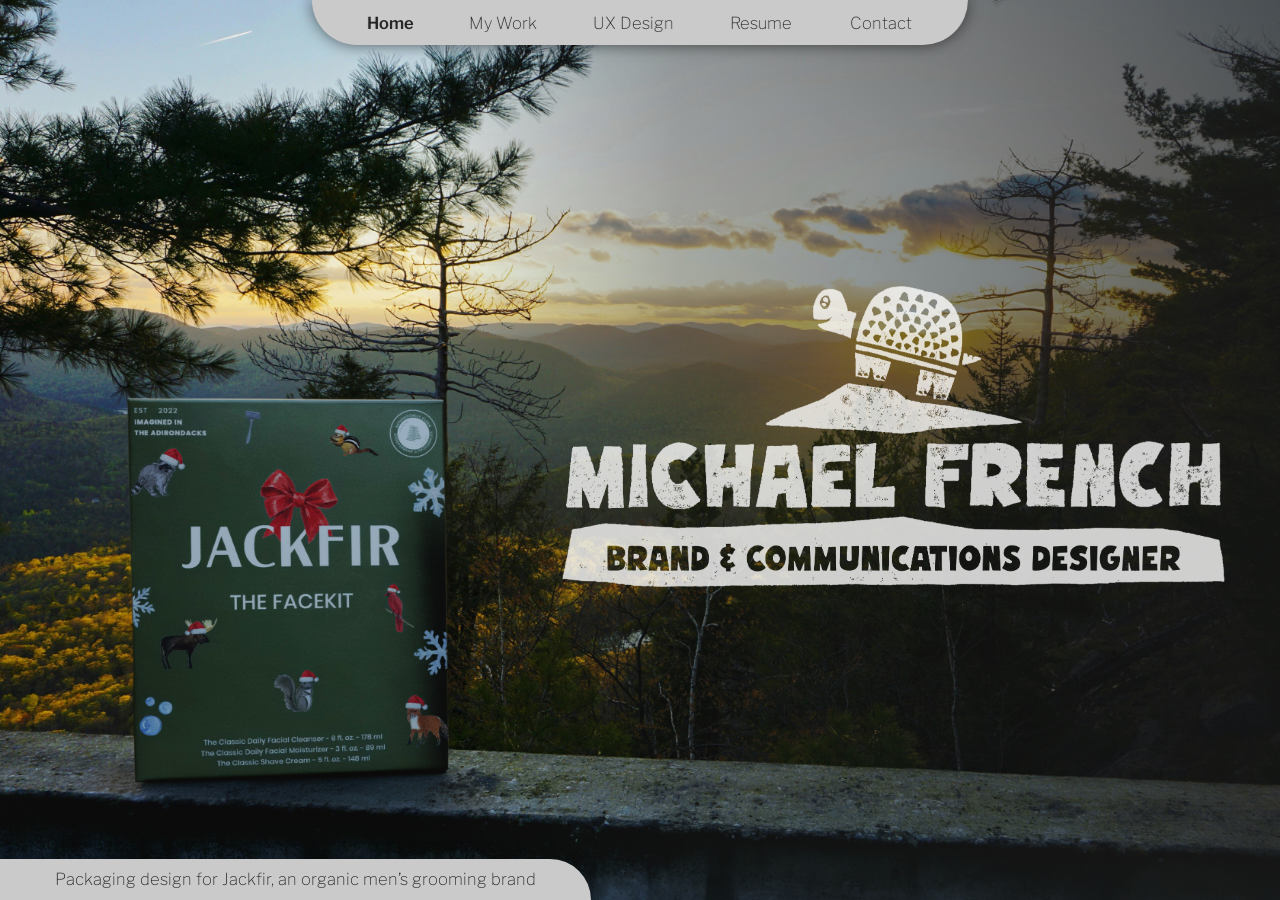
==== index.html @ c6fb5c51 "Update index.html" ====
<!DOCTYPE html>
<html lang="en">
<head>
	<meta charset="UTF-8" />
	<meta name="viewport" content="width=device-width, initial-scale=1.0"/>
	<title>HOME | michaelfrench.co</title>

	<!-- SET UP FAVICONS -->
	<link href="/icons/favicon.ico" rel="icon" sizes="any">
	<link href="/icons/favicon.svg" rel="icon" type="image/svg+xml">
	<link href="/icons/Touch.png" rel="apple-touch-icon">

	<link rel="stylesheet" href="reset.css">
	<link rel="stylesheet" href="style.css">

</head>
<body>
	<div class="hero">
		<img src="heroimages/herotest3.jpg" alt="Preview of work"/>
	</div>
	<section class="hero-caption">
		<p>Packaging design for Jackfir, an organic men’s grooming brand</p>
	</section>

	<div class="nav-bg" aria-hidden="true"></div>
	<nav>
		<ul>
			<li><a href="/" data-text="Home" class="active">Home</a></li>
			<!-- THIS PAGE WILL INCLUDE MY BIO: -->
			<li><a href="work/" data-text="My Work">My Work</a></li>
			<li><a href="ux/" data-text="UX Design">UX Design</a></li>
			<li><a href="resume/Michael French_Resume26.pdf" target="_blank" data-text="Resume">Resume</a></li>
			<!-- ADD COPY TO CLIPBOARD INTERACTION HERE -->
			<li><a href="mailto:michael@michaelfrench.co" target="_blank" data-text="Contact">Contact</a></li>
		</ul>
	</nav>

	<!-- screen-blends with the hero -->
	<header class="header-blend">
		<img class="logo" src="logo.png" alt="Michael French Logo">
	</header>
	<div class="header-background"></div>

</body>
</html>
---- style.css ----
@import url('https://fonts.googleapis.com/css2?family=Libre+Franklin:ital,wght@0,100..900;1,100..900&display=swap');
/* @import url('https://fonts.googleapis.com/css2?family=Aldrich&display=swap'); */

:root {
	/* spacing */
	--padding: 3rem;
	--bar-inset: calc(var(--padding) / 2);
	--bar-inset-sm: calc(var(--bar-inset) / 2);

	/* color */
	--black: #232323;
	--white-transparent: #CACACA;
	--shade: 26, 26, 26;

	/* Test shade (RED) */
	/* --shade: 255, 6, 6; */

	/* type */
	--font-family: 'Libre Franklin', sans-serif;
	--font-size1: 0.9rem;
	--font-weight1: 100;
	--font-weight2: 600;
	--lineheight1: 1.05rem;

	/* effects */
	/* --text-shadow1: 0px 0px 0.2rem #00000088; */
	--text-shadow2: 0px 0px 0.8rem #0b0b0b95;
	--text-shadow3: 0px 0px 0.5rem #020202;
	--border-radius: 3rem;
	--blur: 0.5rem;
	--transition: 0.3s ease-in-out;

	/* layers */
	--z-header-background: 1;
	--z-header: 2;
	--z-bar: 10;

	/* gradients */
	--focus-gradient-left: linear-gradient(270deg, rgba(var(--shade), 0.7) 0%, rgba(var(--shade), 0.35) 70%, rgba(var(--shade), 0) 100%);
	--focus-gradient-top: linear-gradient(180deg, rgba(var(--shade), 0.4) 0%, rgba(var(--shade), 0.7) 40%, rgba(var(--shade), 0.35) 70%, rgba(var(--shade), 0) 100%);
}

html {
	font-size: 115%;
}

body {
	font-family: var(--font-family);
	font-weight: var(--font-weight1);
	color: var(--black);
}

.hero {
	width: 100vw;
	height: 100vh;
	position: fixed;

	img {
		width: 100%;
		height: 100%;
		object-fit: cover;
		object-position: bottom left;
	}
}

/* shared frosted bar: nav on top, caption on bottom */
nav, .hero-caption {
	position: fixed;
	z-index: var(--z-bar);
	max-width: calc(100vw - (2 * var(--bar-inset)));
	padding-inline: var(--padding);
	padding-block: calc(var(--padding) / 5);
	background-color: var(--white-transparent);
	backdrop-filter: blur(var(--blur));
	corner-shape: squircle;
	box-shadow: var(--text-shadow2);
	/* mix-blend-mode: screen; */
}

/* shared bar text */
nav a, .hero-caption p {
	font-size: var(--font-size1);
	line-height: var(--lineheight1);
}

.hero-caption {
	bottom: 0;
	display: flex;
	align-items: center;
	/* border-top-left-radius: var(--border-radius); */
	border-top-right-radius: var(--border-radius);
}

nav {
	left: 50%;
	transform: translateX(-50%);
	border-bottom-left-radius: var(--border-radius);
	border-bottom-right-radius: var(--border-radius);

	ul {
		display: flex;
		justify-content: space-between;
		align-items: center;
		column-gap: var(--padding);
	}

	a {
		display: inline-flex;
		flex-direction: column;
		align-items: center;
		transition: all var(--transition);

		/* invisible bold copy that reserves the bold width */
		&::after {
			content: attr(data-text);
			font-weight: var(--font-weight2);
			height: 0;
			visibility: hidden;
			overflow: hidden;
			user-select: none;
			pointer-events: none;
		}

		&:hover, &.active {
			font-weight: var(--font-weight2);
		}
	}
}

header {
	position: fixed;
	z-index: var(--z-header);
	width: calc(12 * var(--padding));
	right: var(--padding);
	top: 50%;
	transform: translateY(-55%);
	display: flex;
	flex-direction: column;

	.logo {
		width: 100%;
		height: auto;
		filter: drop-shadow(var(--text-shadow3));
	}

	&.header-blend {
		mix-blend-mode: screen;
	}
}

.header-background {
	position: fixed;
	z-index: var(--z-header-background);
	width: calc(50vw + (4 * var(--padding)));
	height: 100vh;
	top: 0;
	right: 0;
	background: var(--focus-gradient-left);
}

/* ---------- responsive ---------- */

@media (width < 1250px) {
	header {
		width: calc(8 * var(--padding));
	}
}

@media (width < 980px) {
	html {
		font-size: 100%;
	}

	header {
		width: calc(10 * var(--padding));
		top: calc((2 * var(--padding)) + 5%);
		right: 50%;
		transform: translateX(50%);
	}

	.header-background {
		width: 100vw;
		height: 70vh;
		background: var(--focus-gradient-top);
	}

	.hero-caption {
		left: 0;
		right: 0;
		width: fit-content;
		margin-inline: auto;
		border-top-left-radius: var(--border-radius);
	}
}

@media (width < 600px) {
	html {
		font-size: 90%;
	}

	nav, .hero-caption {
		/* left + right + width:auto stretches the bar between equal gaps */
		--gap: var(--bar-inset);
		left: var(--gap);
		right: var(--gap);
		width: auto;
		max-width: none;
		margin-inline: 0;
		transform: none;
		/* padding-inline: var(--padding); */
	}

	nav ul {
		column-gap: var(--bar-inset);
	}

	.hero-caption {
		justify-content: center;

		p {
			text-align: center;
		}
	}

	.hero img {
		object-position: 10%;
	}

	header {
		width: calc(7 * var(--padding));
	}
}

@media (width < 450px) {
	nav, .hero-caption {
		--gap: var(--bar-inset-sm);
		padding-inline: calc(var(--bar-inset) * 1.25);
	}

	nav ul {
		flex-wrap: wrap;
		justify-content: center;
		column-gap: var(--bar-inset-sm);
		row-gap: calc(var(--bar-inset) / 4);
	}
}

@media (height < 600px) and (width < 910px) {
	header {
		top: calc(2 * var(--padding));
	}
}

@media (height < 510px) {
	.hero img {
		object-position: left 70%;
	}
}

@media (height < 450px) {
	html {
		font-size: 90%;
	}

	header {
		width: calc(6 * var(--padding));
		top: 50%;
		right: auto;
		left: 50%;
		transform: translate(-50%, -50%);
	}

	.header-background {
		height: 90vh;
	}
}
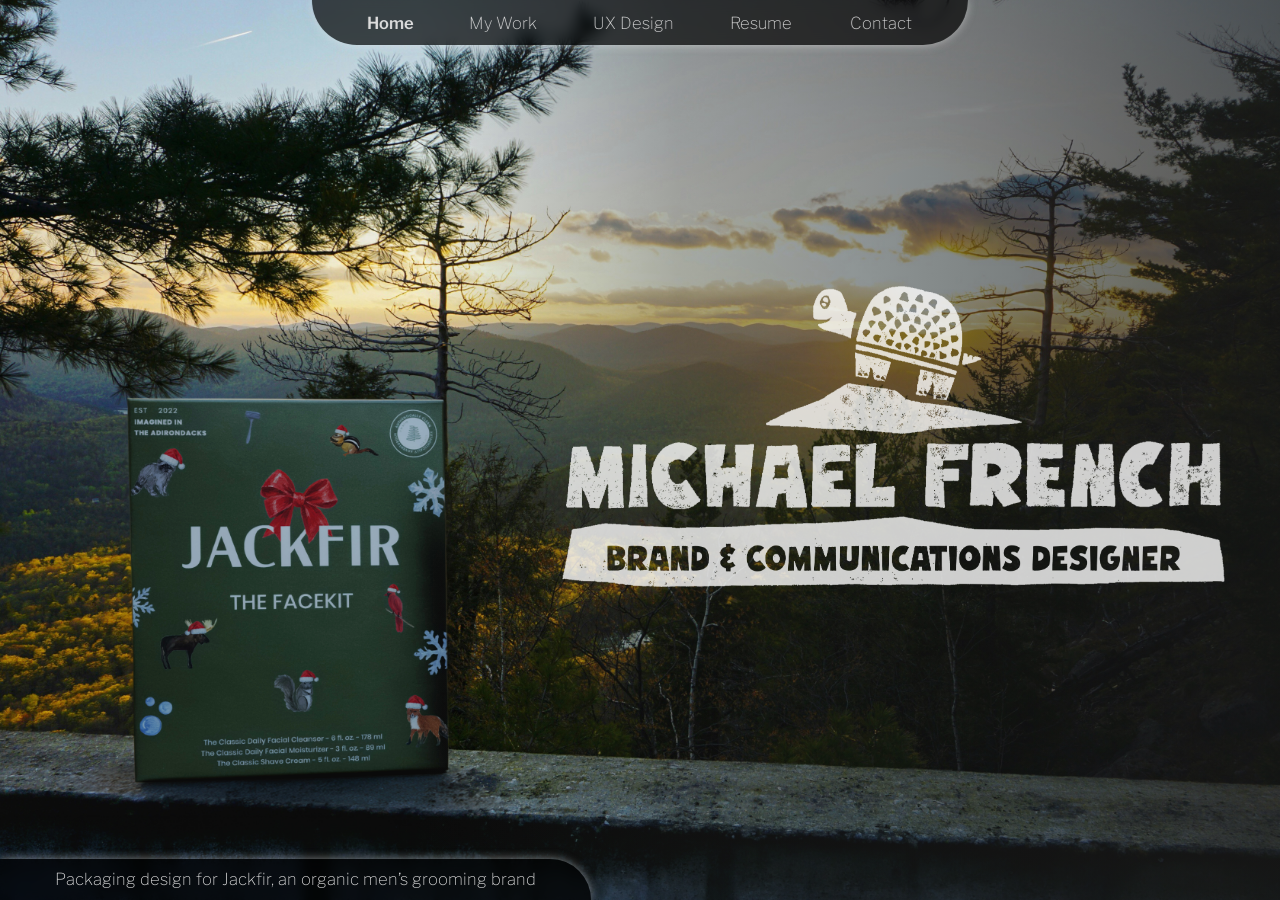
==== commit 6588920a: "hero done" ====
--- a/index.html
+++ b/index.html
@@ -13,12 +13,20 @@
 	<link rel="stylesheet" href="reset.css">
 	<link rel="stylesheet" href="style.css">
 
+	<script src="copy-email.js" defer></script>
+	<script src="hero-slideshow.js" defer></script>
+
 </head>
 <body>
 	<div class="hero">
-		<img src="heroimages/herotest3.jpg" alt="Preview of work"/>
+		<img src="heroimages/hero1.jpg" alt="Preview of work" class="is-active"/>
+		<img src="heroimages/hero2.jpg" alt="Preview of work"/>
+		<img src="heroimages/hero3.jpg" alt="Preview of work"/>
+		<!-- muted + playsinline are required for autoplay (playsinline for iOS) -->
+		<video src="heroimages/hero4.mp4" autoplay muted loop playsinline aria-label="Preview of work"></video>
 	</div>
 	<section class="hero-caption">
+		<!-- caption for hero1.jpg, shown before hero-slideshow.js runs; other captions live in that file -->
 		<p>Packaging design for Jackfir, an organic men’s grooming brand</p>
 	</section>
 
@@ -30,10 +38,13 @@
 			<li><a href="work/" data-text="My Work">My Work</a></li>
 			<li><a href="ux/" data-text="UX Design">UX Design</a></li>
 			<li><a href="resume/Michael French_Resume26.pdf" target="_blank" data-text="Resume">Resume</a></li>
-			<!-- ADD COPY TO CLIPBOARD INTERACTION HERE -->
-			<li><a href="mailto:michael@michaelfrench.co" target="_blank" data-text="Contact">Contact</a></li>
+			<!-- copies email to clipboard (copy-email.js); mailto is the fallback -->
+			<li><a href="mailto:michael@michaelfrench.co" data-copy-email="michael@michaelfrench.co" data-text="Contact">Contact</a></li>
 		</ul>
 	</nav>
+
+	<!-- "email copied" notification, shown by copy-email.js -->
+	<div class="toast" role="status" aria-live="polite"></div>
 
 	<!-- screen-blends with the hero -->
 	<header class="header-blend">
--- a/style.css
+++ b/style.css
@@ -8,7 +8,8 @@
 	--bar-inset-sm: calc(var(--bar-inset) / 2);
 
 	/* color */
-	--black: #232323;
+	--black: #000000af;
+	--white: #dddddd;
 	--white-transparent: #CACACA;
 	--shade: 26, 26, 26;
 
@@ -24,16 +25,17 @@
 
 	/* effects */
 	/* --text-shadow1: 0px 0px 0.2rem #00000088; */
-	--text-shadow2: 0px 0px 0.8rem #0b0b0b95;
+	--nav-shadow: 0px 0px 0.5rem #ebebeb84;
 	--text-shadow3: 0px 0px 0.5rem #020202;
 	--border-radius: 3rem;
-	--blur: 0.5rem;
+	--blur: 0.3rem;
 	--transition: 0.3s ease-in-out;
 
 	/* layers */
 	--z-header-background: 1;
 	--z-header: 2;
 	--z-bar: 10;
+	--z-toast: 11;
 
 	/* gradients */
 	--focus-gradient-left: linear-gradient(270deg, rgba(var(--shade), 0.7) 0%, rgba(var(--shade), 0.35) 70%, rgba(var(--shade), 0) 100%);
@@ -47,7 +49,6 @@
 body {
 	font-family: var(--font-family);
 	font-weight: var(--font-weight1);
-	color: var(--black);
 }
 
 .hero {
@@ -55,32 +56,56 @@
 	height: 100vh;
 	position: fixed;
 
-	img {
+	/* slides stack on top of each other; hero-slideshow.js moves .is-active */
+	img, video {
+		position: absolute;
+		inset: 0;
 		width: 100%;
 		height: 100%;
 		object-fit: cover;
 		object-position: bottom left;
-	}
-}
-
-/* shared frosted bar: nav on top, caption on bottom */
-nav, .hero-caption {
+		opacity: 0;
+		transition: opacity 1.2s ease-in-out;
+	}
+
+	.is-active {
+		opacity: 1;
+	}
+}
+
+.hero-caption p {
+	transition: opacity var(--transition);
+}
+
+.hero-caption p.is-fading {
+	opacity: 0;
+}
+
+@media (prefers-reduced-motion: reduce) {
+	.hero img, .hero video, .hero-caption p {
+		transition: none;
+	}
+}
+
+/* shared frosted bar: nav on top, caption on bottom, toast under nav */
+nav, .hero-caption, .toast {
 	position: fixed;
 	z-index: var(--z-bar);
 	max-width: calc(100vw - (2 * var(--bar-inset)));
 	padding-inline: var(--padding);
 	padding-block: calc(var(--padding) / 5);
-	background-color: var(--white-transparent);
+	background-color: var(--black);
 	backdrop-filter: blur(var(--blur));
 	corner-shape: squircle;
-	box-shadow: var(--text-shadow2);
+	box-shadow: var(--nav-shadow);
 	/* mix-blend-mode: screen; */
 }
 
 /* shared bar text */
-nav a, .hero-caption p {
+nav a, .hero-caption p, .toast {
 	font-size: var(--font-size1);
 	line-height: var(--lineheight1);
+	color: var(--white);
 }
 
 .hero-caption {
@@ -127,6 +152,32 @@
 	}
 }
 
+/* "email copied" notification — tucks under the nav, slides down when shown */
+.toast {
+	z-index: var(--z-toast);
+	top: calc(var(--nav-bottom, 0px) + var(--bar-inset-sm));
+	left: 50%;
+	transform: translate(-50%, -0.5rem);
+	border-radius: var(--border-radius);
+	white-space: nowrap;
+	opacity: 0;
+	visibility: hidden;
+	pointer-events: none;
+	transition: opacity var(--transition), transform var(--transition), visibility var(--transition);
+
+	&.is-visible {
+		opacity: 1;
+		visibility: visible;
+		transform: translate(-50%, 0);
+	}
+}
+
+@media (prefers-reduced-motion: reduce) {
+	.toast, .toast.is-visible {
+		transform: translateX(-50%);
+	}
+}
+
 header {
 	position: fixed;
 	z-index: var(--z-header);
@@ -222,7 +273,7 @@
 		}
 	}
 
-	.hero img {
+	.hero img, .hero video {
 		object-position: 10%;
 	}
 
@@ -252,7 +303,7 @@
 }
 
 @media (height < 510px) {
-	.hero img {
+	.hero img, .hero video {
 		object-position: left 70%;
 	}
 }
